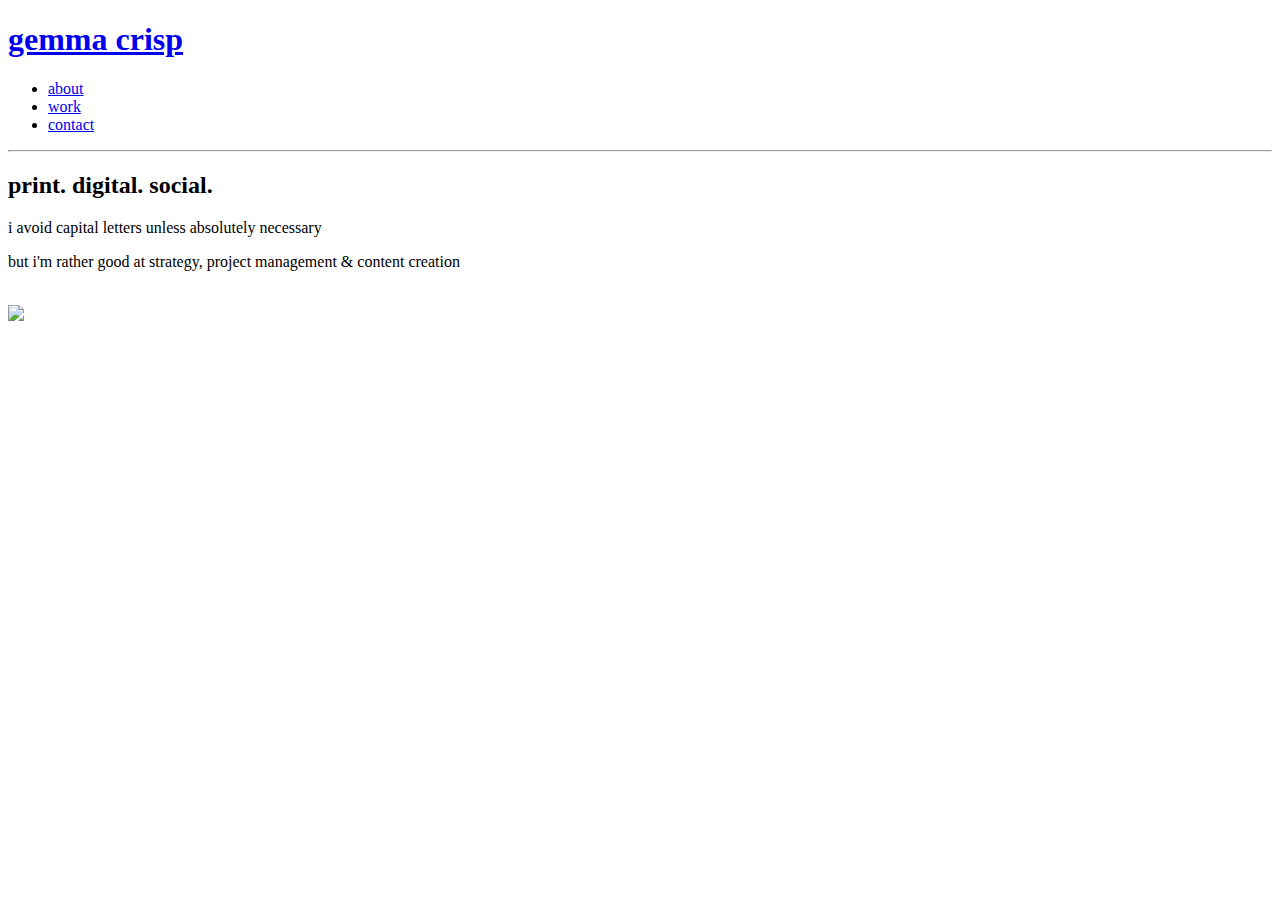
==== index.html @ 052d2028 "Create index.html" ====
<!DOCTYPE html>
<html>

<head>
  <script src="https://ajax.googleapis.com/ajax/libs/jquery/3.4.1/jquery.min.js"></script>
  <script src="script.js"></script>
</head>
<title>Gemma Crisp</title>
<meta name="viewport" content="width=device-width, initial-scale=1" />
<link rel="stylesheet" type="text/css" href="styles.css" />
</head>

<body>
  <div class="card">
    <header>
      <h1><a href="/">gemma crisp</a></h1>
      <ul>
        <li><a href="about.html">about</a></li>
        <li><a href="work.html">work</a></li>
        <li><a href="contact.html">contact</a></li>
      </ul>
      <hr />
    </header>
    <h2>print. digital. social.</h2>
    <p>i avoid capital letters unless absolutely necessary</p>
    <p> but i'm rather good at strategy, project management & content creation</p>
    <br>

    <div class="links">
      <a href="https://www.instagram.com/gemma_crisp/" target="_blank">
        <img src="instagram.png" />
      </a>

      <!-- <div>Icons made by <a href="https://www.flaticon.com/authors/freepik" title="Freepik">Freepik</a> from <a
          href="https://www.flaticon.com/" title="Flaticon">www.flaticon.com</a></div> -->
    </div>
  </div>
</body>

</html>
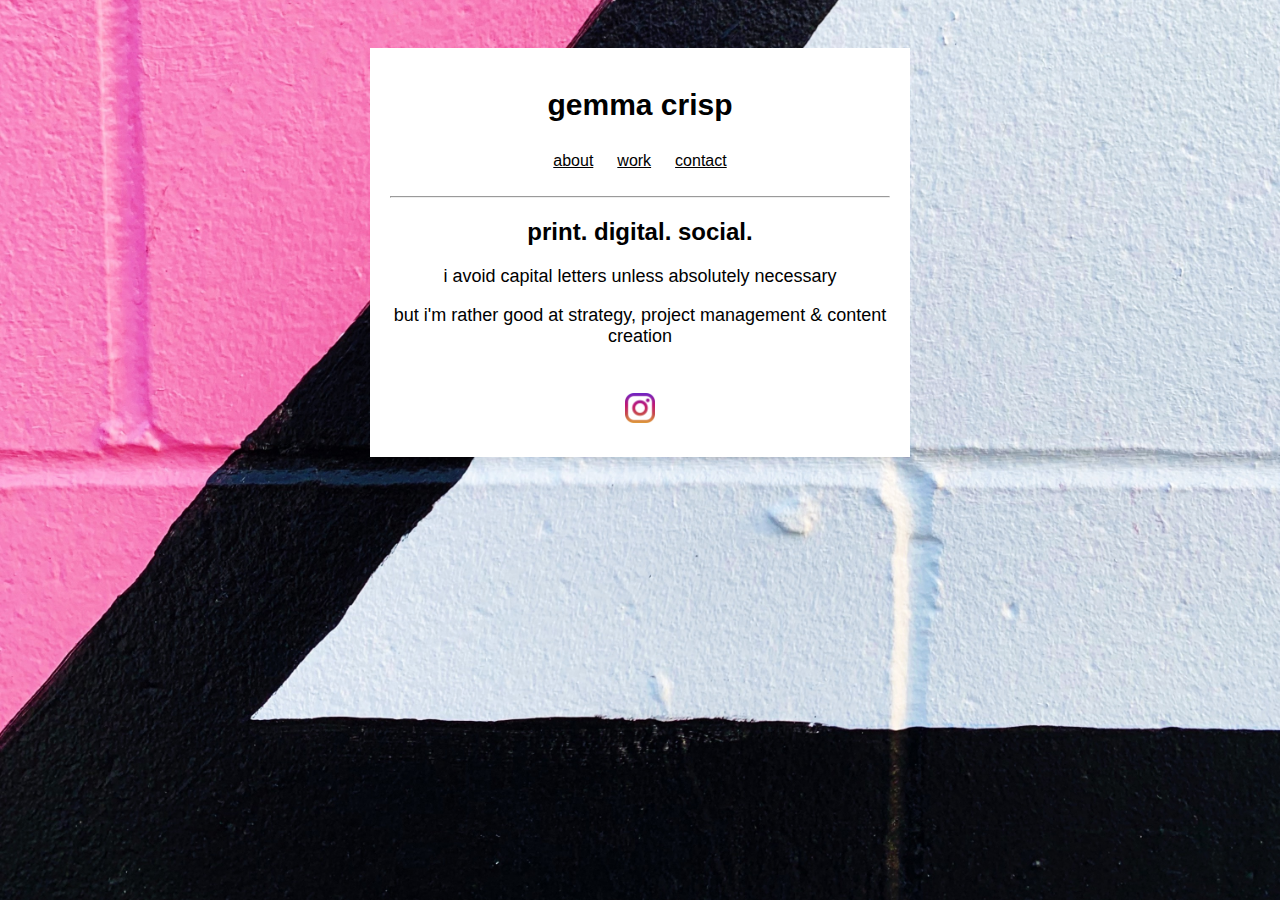
==== commit b7eeaa56: "Adding noindex for google" ====
--- a/index.html
+++ b/index.html
@@ -1,40 +1,42 @@
-<!DOCTYPE html>
-<html>
-
-<head>
-  <script src="https://ajax.googleapis.com/ajax/libs/jquery/3.4.1/jquery.min.js"></script>
-  <script src="script.js"></script>
-</head>
-<title>Gemma Crisp</title>
-<meta name="viewport" content="width=device-width, initial-scale=1" />
-<link rel="stylesheet" type="text/css" href="styles.css" />
-</head>
-
-<body>
-  <div class="card">
-    <header>
-      <h1><a href="/">gemma crisp</a></h1>
-      <ul>
-        <li><a href="about.html">about</a></li>
-        <li><a href="work.html">work</a></li>
-        <li><a href="contact.html">contact</a></li>
-      </ul>
-      <hr />
-    </header>
-    <h2>print. digital. social.</h2>
-    <p>i avoid capital letters unless absolutely necessary</p>
-    <p> but i'm rather good at strategy, project management & content creation</p>
-    <br>
-
-    <div class="links">
-      <a href="https://www.instagram.com/gemma_crisp/" target="_blank">
-        <img src="instagram.png" />
-      </a>
-
-      <!-- <div>Icons made by <a href="https://www.flaticon.com/authors/freepik" title="Freepik">Freepik</a> from <a
-          href="https://www.flaticon.com/" title="Flaticon">www.flaticon.com</a></div> -->
-    </div>
-  </div>
-</body>
-
-</html>
+<!DOCTYPE html>
+<html>
+
+<head>
+  <script src="https://ajax.googleapis.com/ajax/libs/jquery/3.4.1/jquery.min.js"></script>
+  <script src="script.js"></script>
+  <meta name="robots" content="noindex">
+  <meta name="googlebot" content="noindex">
+</head>
+<title>Gemma Crisp</title>
+<meta name="viewport" content="width=device-width, initial-scale=1" />
+<link rel="stylesheet" type="text/css" href="styles.css" />
+</head>
+
+<body>
+  <div class="card">
+    <header>
+      <h1><a href="/">gemma crisp</a></h1>
+      <ul>
+        <li><a href="about.html">about</a></li>
+        <li><a href="work.html">work</a></li>
+        <li><a href="contact.html">contact</a></li>
+      </ul>
+      <hr />
+    </header>
+    <h2>print. digital. social.</h2>
+    <p>i avoid capital letters unless absolutely necessary</p>
+    <p> but i'm rather good at strategy, project management & content creation</p>
+    <br>
+
+    <div class="links">
+      <a href="https://www.instagram.com/gemma_crisp/" target="_blank">
+        <img src="instagram.png" />
+      </a>
+
+      <!-- <div>Icons made by <a href="https://www.flaticon.com/authors/freepik" title="Freepik">Freepik</a> from <a
+          href="https://www.flaticon.com/" title="Flaticon">www.flaticon.com</a></div> -->
+    </div>
+  </div>
+</body>
+
+</html>--- a/styles.css
+++ b/styles.css
@@ -0,0 +1,76 @@
+header {
+    text-align: center;
+}
+a {
+    color: black;
+}
+ul {
+    padding: 10px;
+}
+li {
+    display: inline;
+    padding: 0px 10px 0px 10px;
+}
+body {
+  text-align: center;
+  background-image: url("bryan-garces-LMiXuFec-rY-unsplash.jpg");
+  background-size: cover;
+  background-position: center;
+  color: black;
+  font-family: 'Calibri';
+  padding: 10px;
+  padding-top: 40px;
+}
+
+.card {
+background-color: white;
+max-width: 500px;
+margin: auto;
+padding: 20px;
+}
+
+
+h1 {
+font-family: 'Calibri', 'Trebuchet MS', sans-serif, serif;
+text-align: center;
+font-size: 30px;
+}
+h1 a {
+    text-decoration: none;
+}
+
+h2 {
+font-family: 'Calibri', 'Trebuchet MS', sans-serif, serif;
+text-align: center;
+}
+
+p {
+font-family: 'Calibri', "Trebuchet MS", sans-serif;
+text-align: center;
+}
+
+a {
+font-family: 'Calibri', "Trebuchet MS", sans-serif;
+text-align: center;
+}
+p {
+font-size: 18px;
+}
+input {
+border: 1;
+padding: 10px;
+font-size: 14px;
+}
+input[type="submit"] {
+background:black;
+color:white;
+cursor: pointer;
+}
+input[type="submit"]:hover {
+    color: pink;
+}
+
+.links a img {
+    width: 30px;
+    margin: 10px;
+}
